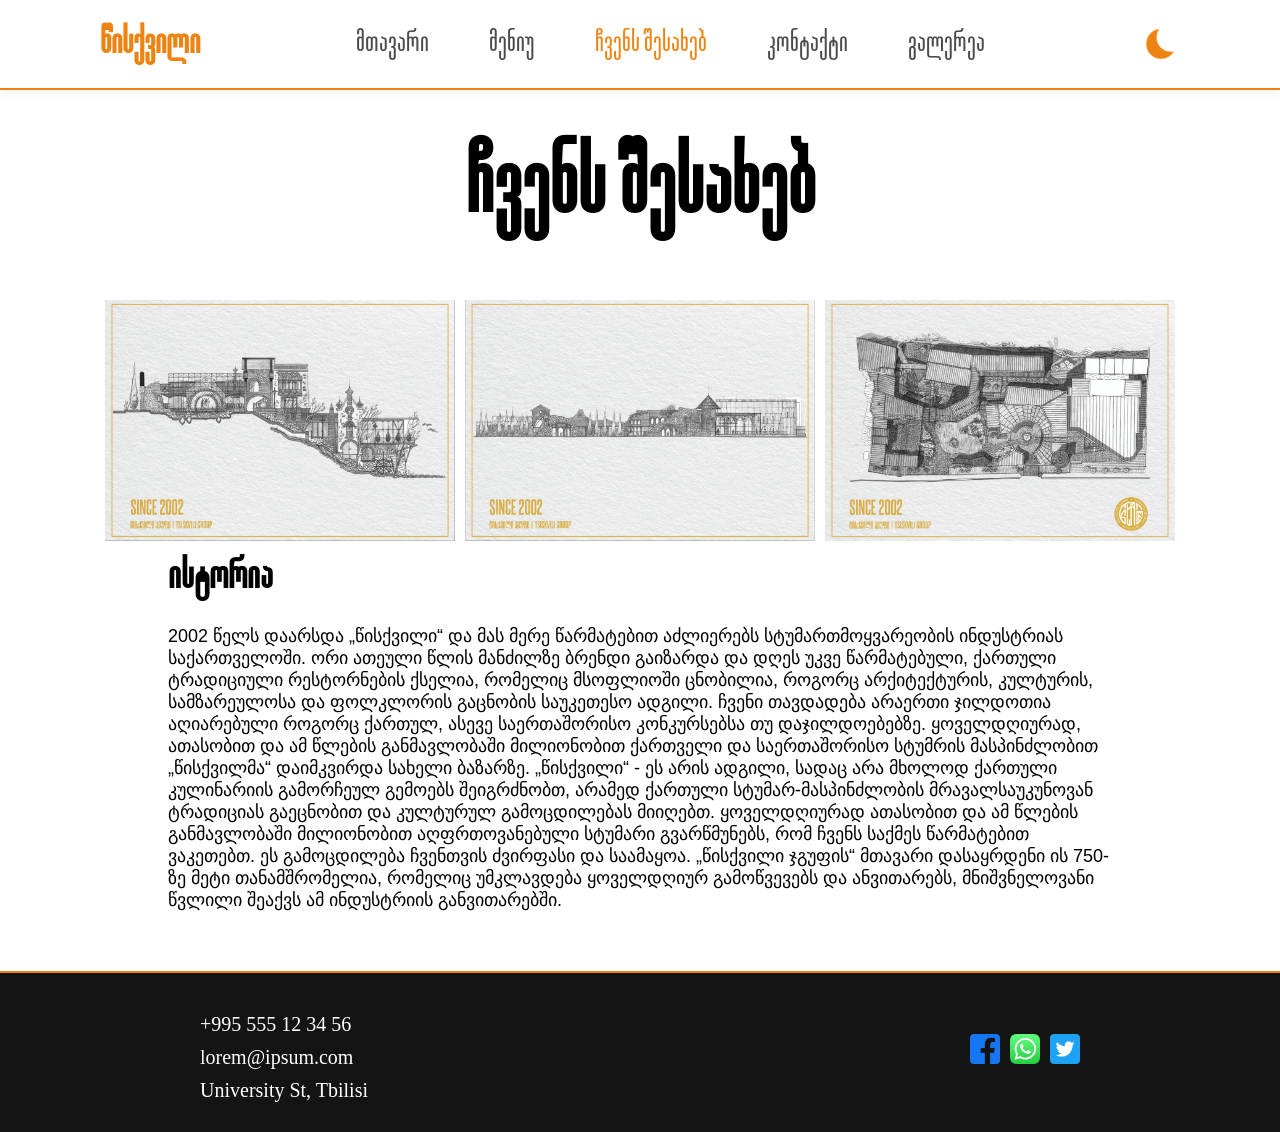
==== about.html @ 9eb93d1d "firs" ====
<!DOCTYPE html>
<html lang="en">
<head>
    <meta charset="UTF-8">
    <meta name="viewport" content="width=device-width, initial-scale=1.0">
    <title>Document</title>
    <link rel="stylesheet" href="style/style.css">
    <link rel="stylesheet" href="style/about.css">
</head>
<body>
    <header>
        <h1>
            <a href="index.html">წისქვილი</a>
        </h1>
        <nav>
            <ul>
                <li><a href="index.html">მთავარი</a></li>
                <li><a href="menu.html">მენიუ</a></li>
                <li><a href="about.html" class="active">ჩვენს შესახებ</a></li>
                <li><a href="contact.html">კონტაქტი</a></li>
                <li><a href="images.html">გალერეა</a></li>
            </ul>
        </nav>
        <button id="btn"><img src="images/icon.png" alt=""></button>
        <h2>
            <a href="index.html">წისქვილი</a>
        </h2>
    </header>

    <main>
        <h2>ჩვენს შესახებ</h2>
        <div class="about-images">
            <img src="images/about1.jpg" alt="">
            <img src="images/about2.jpg" alt="">
            <img src="images/about3.jpg" alt="">
        </div>

        <div class="istoria">
            <h3>ისტორია</h3>
            <p>
            2002 წელს დაარსდა  „წისქვილი“  და მას მერე წარმატებით აძლიერებს სტუმართმოყვარეობის ინდუსტრიას საქართველოში.

 ორი ათეული წლის მანძილზე ბრენდი გაიზარდა და დღეს უკვე წარმატებული, ქართული ტრადიციული რესტორნების ქსელია, რომელიც მსოფლიოში ცნობილია, როგორც არქიტექტურის, კულტურის, სამზარეულოსა და ფოლკლორის გაცნობის საუკეთესო ადგილი. ჩვენი თავდადება არაერთი ჯილდოთია აღიარებული როგორც ქართულ, ასევე საერთაშორისო კონკურსებსა თუ დაჯილდოებებზე.

ყოველდღიურად, ათასობით და ამ წლების განმავლობაში მილიონობით ქართველი და საერთაშორისო სტუმრის მასპინძლობით „წისქვილმა“ დაიმკვირდა სახელი ბაზარზე. 

„წისქვილი“ - ეს არის ადგილი, სადაც არა მხოლოდ ქართული კულინარიის გამორჩეულ გემოებს შეიგრძნობთ, არამედ ქართული სტუმარ-მასპინძლობის მრავალსაუკუნოვან ტრადიციას გაეცნობით და კულტურულ გამოცდილებას მიიღებთ. ყოველდღიურად ათასობით და ამ წლების განმავლობაში მილიონობით აღფრთოვანებული სტუმარი გვარწმუნებს, რომ ჩვენს საქმეს წარმატებით ვაკეთებთ. ეს გამოცდილება ჩვენთვის ძვირფასი და საამაყოა. 

„წისქვილი ჯგუფის“ მთავარი დასაყრდენი ის 750-ზე მეტი თანამშრომელია, რომელიც უმკლავდება ყოველდღიურ გამოწვევებს და  ანვითარებს, მნიშვნელოვანი წვლილი შეაქვს ამ ინდუსტრიის განვითარებში.
        </p>
        </div>
    </main>

    <footer>
        
        </nav>
        <div class="footer-info">
            <p>+995 555 12 34 56</p>
            <p>lorem@ipsum.com</p>
            <p>University St, Tbilisi</p>
        </div>
        <ul class="icons">
            <li><a href="#"><img src="icons/fb.png" alt="ico"></a></li>
            <li><a href="#"><img src="icons/wp.png" alt="ico"></a></li>
            <li><a href="#"><img src="icons/x.png" alt="ico"></a></li>
        </ul>
    </footer>

    <script src="sript.js"></script>
</body>
</html>
---- style/style.css ----
@font-face {
  font-family: "font1";
  font-weight: 100;
  font-display: auto;
  src: url("../font/alk-tall-nusxuri.otf") format("opentype");
}
@import url("https://fonts.googleapis.com/css2?family=Abril+Fatface&display=swap");

* {
  margin: 0;
  padding: 0;
  box-sizing: border-box;
  font-family: "font1";
}

header {
  display: flex;
  justify-content: space-between;
  align-items: center;
  padding: 20px 100px;
  background-color: rgb(255, 255, 255);
  box-shadow: 0px 0px 10px 0px rgba(0, 0, 0, 0.096);
  position: sticky;
  top: 0;
  border-bottom: 2px solid rgb(237, 131, 17);
  z-index: 10;
}
header ul {
  display: flex;
  justify-content: center;
  gap: 60px;
  list-style: none;
}

header h1 a {
  color: rgb(237, 131, 17);
  font-size: 40px;
  text-decoration: none;
  transition: 0.6s ease;
}
header h1 a:hover {
  letter-spacing: 1px;
}
header ul a {
  text-decoration: none;
  font-size: 32px;
  color: rgb(75, 75, 75);
  transition: 0.3s ease;
}
header ul a:hover {
  color: rgb(237, 131, 17);
}
header h2 a {
  font-size: 16px;
  color: rgb(255, 255, 255);
  background: linear-gradient(30deg, rgb(253, 206, 155), rgb(255, 132, 0));
  text-decoration: none;
  box-shadow: 0px 0px 10px 0px rgba(255, 132, 0, 0.322);
  padding: 3px;
  border-radius: 5px;
}
header h2 {
  position: absolute;
  top: 65px;
  display: none;
  font-weight: 100;
}
.active {
  color: rgb(237, 131, 17);
}

#btn {
  width: 40px;
  height: 40px;
  background-color: transparent;
  border: none;
  border-radius: 6px;
  cursor: pointer;
  transition: 0.3s ease;
  padding: 4px;
}
#btn img {
  width: 100%;
  height: 100%;
  object-fit: contain;
}
#btn:hover {
  opacity: 0.7;
}
#btn:active {
  opacity: 1;
}

@media (max-width: 700px) {
  header h2 {
    display: block;
  }
  header h2 a {
    font-size: 25px;
  }
  header h1 {
    display: none;
  }
  header {
    padding: 20px 30px;
    justify-content: center;
  }
  header ul {
    gap: 20px;
  }
  header ul a {
    font-size: 25px;
  }
  #btn {
    top: 20px;
    right: 10px;
    position: absolute;
    width: 30px;
    height: 30px;
    margin-top: 0;
  }
}

footer {
  background-color: rgb(20, 20, 20);
  padding: 30px 200px;
  display: flex;
  justify-content: space-between;
  align-items: center;
  font-size: 16px;
  border-top: 2px solid rgb(237, 131, 17);
}

footer .icons {
  display: flex;
  gap: 10px;
  list-style: none;
}

footer .icons img {
  width: 30px;
  transition: 0.3s ease;
}
footer .icons img:hover {
  transform: translateY(-3px);
}

footer .footer-info p {
  font-size: 20px;
  font-weight: 100;
  margin-top: 10px;
  color: white;
  font-family: "Abril Fatface";
}
@media (max-width: 700px) {
  footer {
    padding: 10px 20px;
    align-items: start;
  }
  footer .icons {
    flex-direction: column;
    gap: 5px;
  }
}

body.dark {
  background-color: rgb(20, 20, 20);
  color: white;
}
body.dark header {
  background-color: rgb(30, 30, 30);
}
body.dark header ul a {
  color: rgb(200, 200, 200);
}
body.dark footer {
  background-color: rgb(10, 10, 10);
}
---- style/about.css ----
main{
    display: flex;
    flex-direction: column;
    align-items: center;
    margin-top:30px;
    padding: 10px 50px;
}
main h2{
    font-size: 100px;
    margin-bottom: 50px;
}
.about-images{
    display: flex;
    flex-wrap: wrap;
    gap:10px;
    justify-content: center;
}
.about-images img{
    width: 350px;
}

main .istoria {
    font-size: 18px;
    width: 80%;
    margin-bottom: 50px;
}
main .istoria p{
    font-family: helvetica;
}
main .istoria h3{
    margin-top: 10px;
    margin-bottom: 20px;
    font-size: 45px;
}
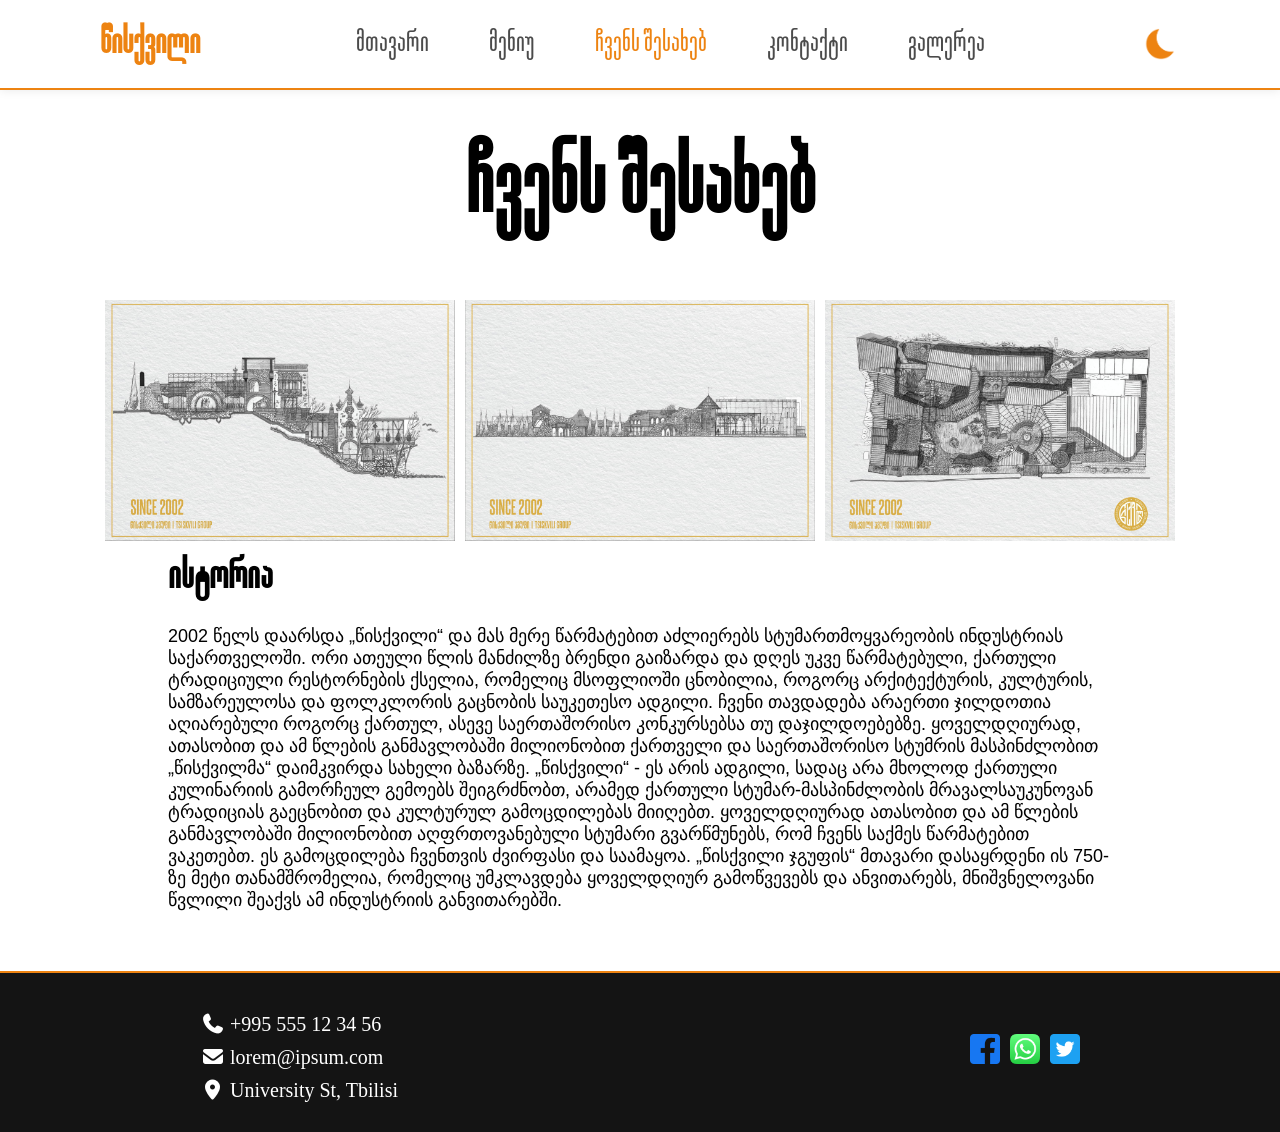
==== commit 5bf98d24: "Changes and corrections have been made" ====
--- a/about.html
+++ b/about.html
@@ -1,71 +1,84 @@
-<!DOCTYPE html>
+<!doctype html>
 <html lang="en">
-<head>
-    <meta charset="UTF-8">
-    <meta name="viewport" content="width=device-width, initial-scale=1.0">
+  <head>
+    <meta charset="UTF-8" />
+    <meta name="viewport" content="width=device-width, initial-scale=1.0" />
     <title>Document</title>
-    <link rel="stylesheet" href="style/style.css">
-    <link rel="stylesheet" href="style/about.css">
-</head>
-<body>
+    <link rel="stylesheet" href="css/all.min.css" />
+    <link rel="stylesheet" href="style/style.css" />
+    <link rel="stylesheet" href="style/about.css" />
+  </head>
+  <body>
     <header>
-        <h1>
-            <a href="index.html">წისქვილი</a>
-        </h1>
-        <nav>
-            <ul>
-                <li><a href="index.html">მთავარი</a></li>
-                <li><a href="menu.html">მენიუ</a></li>
-                <li><a href="about.html" class="active">ჩვენს შესახებ</a></li>
-                <li><a href="contact.html">კონტაქტი</a></li>
-                <li><a href="images.html">გალერეა</a></li>
-            </ul>
-        </nav>
-        <button id="btn"><img src="images/icon.png" alt=""></button>
-        <h2>
-            <a href="index.html">წისქვილი</a>
-        </h2>
+      <h1>
+        <a href="index.html">წისქვილი</a>
+      </h1>
+      <nav>
+        <ul>
+          <li><a href="index.html">მთავარი</a></li>
+          <li><a href="menu.html">მენიუ</a></li>
+          <li><a href="about.html" class="active">ჩვენს შესახებ</a></li>
+          <li><a href="contact.html">კონტაქტი</a></li>
+          <li><a href="images.html">გალერეა</a></li>
+        </ul>
+      </nav>
+      <button id="btn"><img src="images/icon.png" alt="" /></button>
+      <h2>
+        <a href="index.html">წისქვილი</a>
+      </h2>
     </header>
 
     <main>
-        <h2>ჩვენს შესახებ</h2>
-        <div class="about-images">
-            <img src="images/about1.jpg" alt="">
-            <img src="images/about2.jpg" alt="">
-            <img src="images/about3.jpg" alt="">
-        </div>
+      <h2>ჩვენს შესახებ</h2>
+      <div class="about-images">
+        <img src="images/about1.jpg" alt="" />
+        <img src="images/about2.jpg" alt="" />
+        <img src="images/about3.jpg" alt="" />
+      </div>
 
-        <div class="istoria">
-            <h3>ისტორია</h3>
-            <p>
-            2002 წელს დაარსდა  „წისქვილი“  და მას მერე წარმატებით აძლიერებს სტუმართმოყვარეობის ინდუსტრიას საქართველოში.
-
- ორი ათეული წლის მანძილზე ბრენდი გაიზარდა და დღეს უკვე წარმატებული, ქართული ტრადიციული რესტორნების ქსელია, რომელიც მსოფლიოში ცნობილია, როგორც არქიტექტურის, კულტურის, სამზარეულოსა და ფოლკლორის გაცნობის საუკეთესო ადგილი. ჩვენი თავდადება არაერთი ჯილდოთია აღიარებული როგორც ქართულ, ასევე საერთაშორისო კონკურსებსა თუ დაჯილდოებებზე.
-
-ყოველდღიურად, ათასობით და ამ წლების განმავლობაში მილიონობით ქართველი და საერთაშორისო სტუმრის მასპინძლობით „წისქვილმა“ დაიმკვირდა სახელი ბაზარზე. 
-
-„წისქვილი“ - ეს არის ადგილი, სადაც არა მხოლოდ ქართული კულინარიის გამორჩეულ გემოებს შეიგრძნობთ, არამედ ქართული სტუმარ-მასპინძლობის მრავალსაუკუნოვან ტრადიციას გაეცნობით და კულტურულ გამოცდილებას მიიღებთ. ყოველდღიურად ათასობით და ამ წლების განმავლობაში მილიონობით აღფრთოვანებული სტუმარი გვარწმუნებს, რომ ჩვენს საქმეს წარმატებით ვაკეთებთ. ეს გამოცდილება ჩვენთვის ძვირფასი და საამაყოა. 
-
-„წისქვილი ჯგუფის“ მთავარი დასაყრდენი ის 750-ზე მეტი თანამშრომელია, რომელიც უმკლავდება ყოველდღიურ გამოწვევებს და  ანვითარებს, მნიშვნელოვანი წვლილი შეაქვს ამ ინდუსტრიის განვითარებში.
+      <div class="istoria">
+        <h3>ისტორია</h3>
+        <p>
+          2002 წელს დაარსდა „წისქვილი“ და მას მერე წარმატებით აძლიერებს
+          სტუმართმოყვარეობის ინდუსტრიას საქართველოში. ორი ათეული წლის მანძილზე
+          ბრენდი გაიზარდა და დღეს უკვე წარმატებული, ქართული ტრადიციული
+          რესტორნების ქსელია, რომელიც მსოფლიოში ცნობილია, როგორც არქიტექტურის,
+          კულტურის, სამზარეულოსა და ფოლკლორის გაცნობის საუკეთესო ადგილი. ჩვენი
+          თავდადება არაერთი ჯილდოთია აღიარებული როგორც ქართულ, ასევე
+          საერთაშორისო კონკურსებსა თუ დაჯილდოებებზე. ყოველდღიურად, ათასობით და
+          ამ წლების განმავლობაში მილიონობით ქართველი და საერთაშორისო სტუმრის
+          მასპინძლობით „წისქვილმა“ დაიმკვირდა სახელი ბაზარზე. „წისქვილი“ - ეს
+          არის ადგილი, სადაც არა მხოლოდ ქართული კულინარიის გამორჩეულ გემოებს
+          შეიგრძნობთ, არამედ ქართული სტუმარ-მასპინძლობის მრავალსაუკუნოვან
+          ტრადიციას გაეცნობით და კულტურულ გამოცდილებას მიიღებთ. ყოველდღიურად
+          ათასობით და ამ წლების განმავლობაში მილიონობით აღფრთოვანებული სტუმარი
+          გვარწმუნებს, რომ ჩვენს საქმეს წარმატებით ვაკეთებთ. ეს გამოცდილება
+          ჩვენთვის ძვირფასი და საამაყოა. „წისქვილი ჯგუფის“ მთავარი დასაყრდენი ის
+          750-ზე მეტი თანამშრომელია, რომელიც უმკლავდება ყოველდღიურ გამოწვევებს
+          და ანვითარებს, მნიშვნელოვანი წვლილი შეაქვს ამ ინდუსტრიის განვითარებში.
         </p>
-        </div>
+      </div>
     </main>
 
     <footer>
-        
-        </nav>
-        <div class="footer-info">
-            <p>+995 555 12 34 56</p>
-            <p>lorem@ipsum.com</p>
-            <p>University St, Tbilisi</p>
-        </div>
-        <ul class="icons">
-            <li><a href="#"><img src="icons/fb.png" alt="ico"></a></li>
-            <li><a href="#"><img src="icons/wp.png" alt="ico"></a></li>
-            <li><a href="#"><img src="icons/x.png" alt="ico"></a></li>
-        </ul>
+      <div class="footer-info">
+        <p><i class="fas fa-phone"></i> +995 555 12 34 56</p>
+        <p><i class="fas fa-envelope"></i> lorem@ipsum.com</p>
+        <p><i class="fas fa-map-marker-alt"></i> University St, Tbilisi</p>
+      </div>
+      <ul class="icons">
+        <li>
+          <a href="#"><img src="icons/fb.png" alt="ico" /></a>
+        </li>
+        <li>
+          <a href="#"><img src="icons/wp.png" alt="ico" /></a>
+        </li>
+        <li>
+          <a href="#"><img src="icons/x.png" alt="ico" /></a>
+        </li>
+      </ul>
     </footer>
 
     <script src="sript.js"></script>
-</body>
-</html>+  </body>
+</html>
--- a/style/style.css
+++ b/style/style.css
@@ -11,6 +11,11 @@
   padding: 0;
   box-sizing: border-box;
   font-family: "font1";
+}
+
+::selection {
+  background-color: rgb(237, 131, 17);
+  color: white;
 }
 
 header {
@@ -94,6 +99,10 @@
 @media (max-width: 700px) {
   header h2 {
     display: block;
+    top: 95px;
+    left: 0;
+    right: 0;
+    text-align: center;
   }
   header h2 a {
     font-size: 25px;
@@ -112,7 +121,7 @@
     font-size: 25px;
   }
   #btn {
-    top: 20px;
+    top: 60px;
     right: 10px;
     position: absolute;
     width: 30px;
--- a/style/about.css
+++ b/style/about.css
@@ -1,35 +1,48 @@
-
-main{
-    display: flex;
-    flex-direction: column;
-    align-items: center;
-    margin-top:30px;
-    padding: 10px 50px;
+main {
+  display: flex;
+  flex-direction: column;
+  align-items: center;
+  margin-top: 30px;
+  padding: 10px 50px;
 }
-main h2{
-    font-size: 100px;
-    margin-bottom: 50px;
+main h2 {
+  font-size: 100px;
+  margin-bottom: 50px;
 }
-.about-images{
-    display: flex;
-    flex-wrap: wrap;
-    gap:10px;
-    justify-content: center;
+.about-images {
+  display: flex;
+  flex-wrap: wrap;
+  gap: 10px;
+  justify-content: center;
 }
-.about-images img{
-    width: 350px;
+.about-images img {
+  width: 350px;
 }
 
 main .istoria {
-    font-size: 18px;
-    width: 80%;
-    margin-bottom: 50px;
+  font-size: 18px;
+  width: 80%;
+  margin-bottom: 50px;
 }
-main .istoria p{
-    font-family: helvetica;
+main .istoria p {
+  font-family: helvetica;
 }
-main .istoria h3{
-    margin-top: 10px;
-    margin-bottom: 20px;
-    font-size: 45px;
+main .istoria h3 {
+  margin-top: 10px;
+  margin-bottom: 20px;
+  font-size: 45px;
 }
+@media (max-width: 700px) {
+  main {
+    padding: 10px 20px;
+  }
+  main h2 {
+    font-size: 50px;
+  }
+  .about-images img {
+    width: 100%;
+  }
+  main .istoria h3 {
+    font-size: 35px;
+  }
+}
